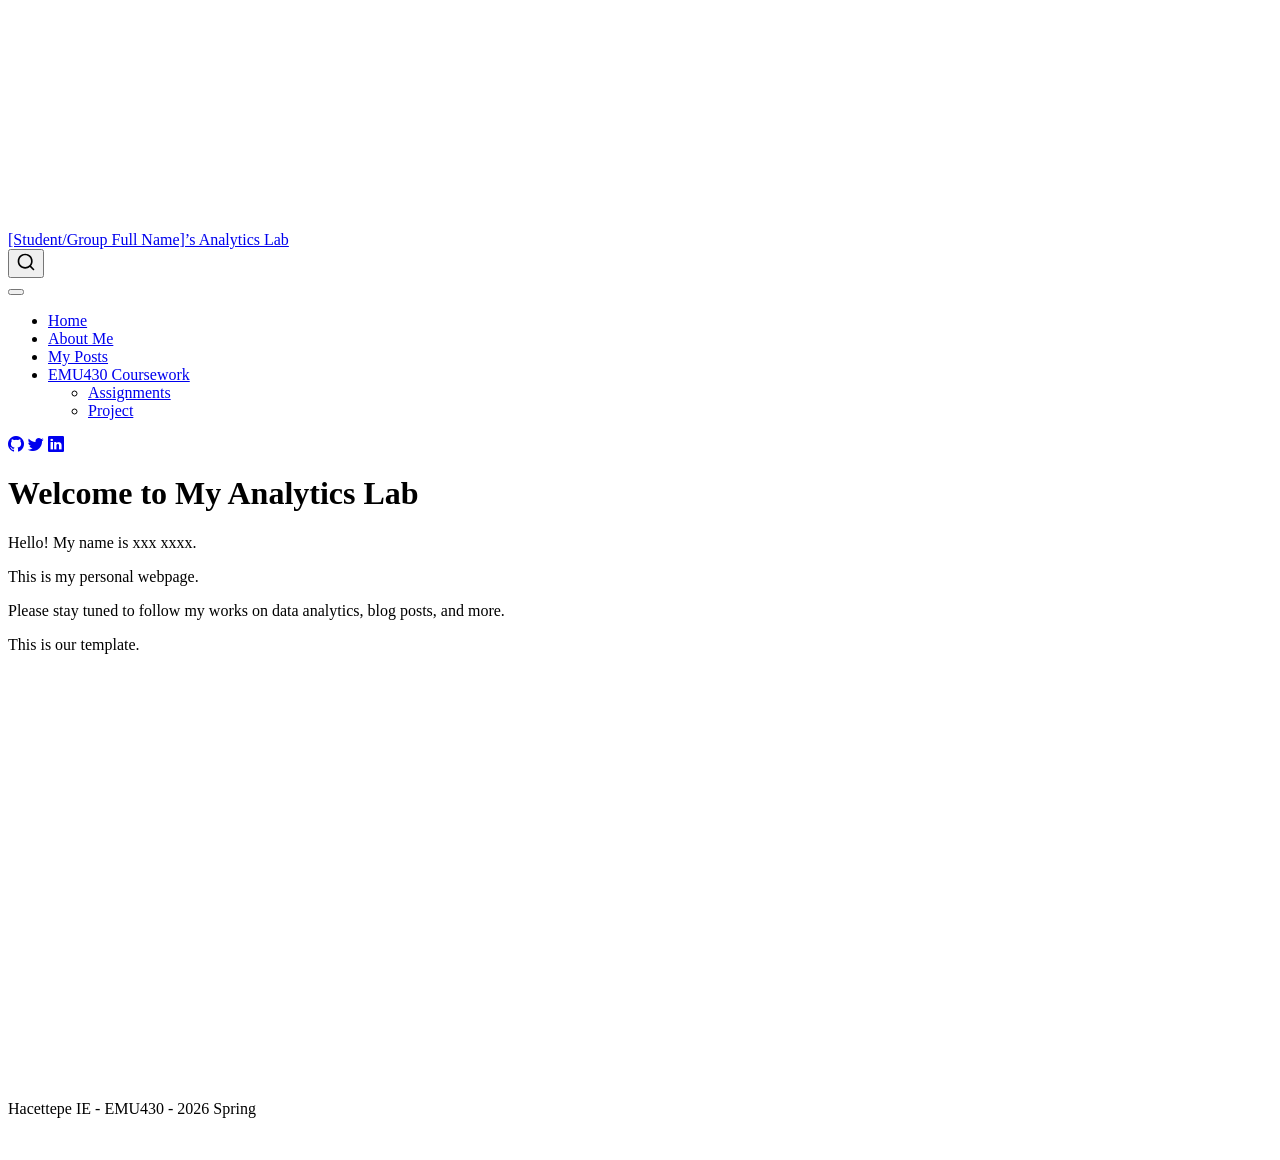
==== docs/index.html @ 72acf86f "assignment update" ====
<!DOCTYPE html>
<html xmlns="http://www.w3.org/1999/xhtml" lang="en" xml:lang="en"><head>

<meta charset="utf-8">
<meta name="generator" content="quarto-1.8.25">

<meta name="viewport" content="width=device-width, initial-scale=1.0, user-scalable=yes">


<title>Welcome to My Analytics Lab – [Student/Group Full Name]’s Analytics Lab</title>
<style>
code{white-space: pre-wrap;}
span.smallcaps{font-variant: small-caps;}
div.columns{display: flex; gap: min(4vw, 1.5em);}
div.column{flex: auto; overflow-x: auto;}
div.hanging-indent{margin-left: 1.5em; text-indent: -1.5em;}
ul.task-list{list-style: none;}
ul.task-list li input[type="checkbox"] {
  width: 0.8em;
  margin: 0 0.8em 0.2em -1em; /* quarto-specific, see https://github.com/quarto-dev/quarto-cli/issues/4556 */ 
  vertical-align: middle;
}
</style>


<script src="site_libs/quarto-nav/quarto-nav.js"></script>
<script src="site_libs/quarto-nav/headroom.min.js"></script>
<script src="site_libs/clipboard/clipboard.min.js"></script>
<script src="site_libs/quarto-search/autocomplete.umd.js"></script>
<script src="site_libs/quarto-search/fuse.min.js"></script>
<script src="site_libs/quarto-search/quarto-search.js"></script>
<meta name="quarto:offset" content="./">
<script src="site_libs/quarto-html/quarto.js" type="module"></script>
<script src="site_libs/quarto-html/tabsets/tabsets.js" type="module"></script>
<script src="site_libs/quarto-html/axe/axe-check.js" type="module"></script>
<script src="site_libs/quarto-html/popper.min.js"></script>
<script src="site_libs/quarto-html/tippy.umd.min.js"></script>
<script src="site_libs/quarto-html/anchor.min.js"></script>
<link href="site_libs/quarto-html/tippy.css" rel="stylesheet">
<link href="site_libs/quarto-html/quarto-syntax-highlighting-7b89279ff1a6dce999919e0e67d4d9ec.css" rel="stylesheet" class="quarto-color-scheme" id="quarto-text-highlighting-styles">
<link href="site_libs/quarto-html/quarto-syntax-highlighting-dark-707d8167ce6003fca903bfe2be84ab7f.css" rel="stylesheet" class="quarto-color-scheme quarto-color-alternate" id="quarto-text-highlighting-styles">
<link href="site_libs/quarto-html/quarto-syntax-highlighting-7b89279ff1a6dce999919e0e67d4d9ec.css" rel="stylesheet" class="quarto-color-scheme-extra" id="quarto-text-highlighting-styles">
<script src="site_libs/bootstrap/bootstrap.min.js"></script>
<link href="site_libs/bootstrap/bootstrap-icons.css" rel="stylesheet">
<link href="site_libs/bootstrap/bootstrap-1f4f0a526e33a25f9ede20238f494f88.min.css" rel="stylesheet" append-hash="true" class="quarto-color-scheme" id="quarto-bootstrap" data-mode="light">
<link href="site_libs/bootstrap/bootstrap-dark-b7d7e4963d0d63b27f52642e5120691d.min.css" rel="stylesheet" append-hash="true" class="quarto-color-scheme quarto-color-alternate" id="quarto-bootstrap" data-mode="dark">
<link href="site_libs/bootstrap/bootstrap-1f4f0a526e33a25f9ede20238f494f88.min.css" rel="stylesheet" append-hash="true" class="quarto-color-scheme-extra" id="quarto-bootstrap" data-mode="light">
<script id="quarto-search-options" type="application/json">{
  "location": "navbar",
  "copy-button": false,
  "collapse-after": 3,
  "panel-placement": "end",
  "type": "overlay",
  "limit": 50,
  "keyboard-shortcut": [
    "f",
    "/",
    "s"
  ],
  "show-item-context": false,
  "language": {
    "search-no-results-text": "No results",
    "search-matching-documents-text": "matching documents",
    "search-copy-link-title": "Copy link to search",
    "search-hide-matches-text": "Hide additional matches",
    "search-more-match-text": "more match in this document",
    "search-more-matches-text": "more matches in this document",
    "search-clear-button-title": "Clear",
    "search-text-placeholder": "",
    "search-detached-cancel-button-title": "Cancel",
    "search-submit-button-title": "Submit",
    "search-label": "Search"
  }
}</script>


<link rel="stylesheet" href="styles.css">
</head>

<body class="docked nav-fixed quarto-light"><script id="quarto-html-before-body" type="application/javascript">
    const toggleBodyColorMode = (bsSheetEl) => {
      const mode = bsSheetEl.getAttribute("data-mode");
      const bodyEl = window.document.querySelector("body");
      if (mode === "dark") {
        bodyEl.classList.add("quarto-dark");
        bodyEl.classList.remove("quarto-light");
      } else {
        bodyEl.classList.add("quarto-light");
        bodyEl.classList.remove("quarto-dark");
      }
    }
    const toggleBodyColorPrimary = () => {
      const bsSheetEl = window.document.querySelector("link#quarto-bootstrap:not([rel=disabled-stylesheet])");
      if (bsSheetEl) {
        toggleBodyColorMode(bsSheetEl);
      }
    }
    const setColorSchemeToggle = (alternate) => {
      const toggles = window.document.querySelectorAll('.quarto-color-scheme-toggle');
      for (let i=0; i < toggles.length; i++) {
        const toggle = toggles[i];
        if (toggle) {
          if (alternate) {
            toggle.classList.add("alternate");
          } else {
            toggle.classList.remove("alternate");
          }
        }
      }
    };
    const toggleColorMode = (alternate) => {
      // Switch the stylesheets
      const primaryStylesheets = window.document.querySelectorAll('link.quarto-color-scheme:not(.quarto-color-alternate)');
      const alternateStylesheets = window.document.querySelectorAll('link.quarto-color-scheme.quarto-color-alternate');
      manageTransitions('#quarto-margin-sidebar .nav-link', false);
      if (alternate) {
        // note: dark is layered on light, we don't disable primary!
        enableStylesheet(alternateStylesheets);
        for (const sheetNode of alternateStylesheets) {
          if (sheetNode.id === "quarto-bootstrap") {
            toggleBodyColorMode(sheetNode);
          }
        }
      } else {
        disableStylesheet(alternateStylesheets);
        enableStylesheet(primaryStylesheets)
        toggleBodyColorPrimary();
      }
      manageTransitions('#quarto-margin-sidebar .nav-link', true);
      // Switch the toggles
      setColorSchemeToggle(alternate)
      // Hack to workaround the fact that safari doesn't
      // properly recolor the scrollbar when toggling (#1455)
      if (navigator.userAgent.indexOf('Safari') > 0 && navigator.userAgent.indexOf('Chrome') == -1) {
        manageTransitions("body", false);
        window.scrollTo(0, 1);
        setTimeout(() => {
          window.scrollTo(0, 0);
          manageTransitions("body", true);
        }, 40);
      }
    }
    const disableStylesheet = (stylesheets) => {
      for (let i=0; i < stylesheets.length; i++) {
        const stylesheet = stylesheets[i];
        stylesheet.rel = 'disabled-stylesheet';
      }
    }
    const enableStylesheet = (stylesheets) => {
      for (let i=0; i < stylesheets.length; i++) {
        const stylesheet = stylesheets[i];
        if(stylesheet.rel !== 'stylesheet') { // for Chrome, which will still FOUC without this check
          stylesheet.rel = 'stylesheet';
        }
      }
    }
    const manageTransitions = (selector, allowTransitions) => {
      const els = window.document.querySelectorAll(selector);
      for (let i=0; i < els.length; i++) {
        const el = els[i];
        if (allowTransitions) {
          el.classList.remove('notransition');
        } else {
          el.classList.add('notransition');
        }
      }
    }
    const isFileUrl = () => {
      return window.location.protocol === 'file:';
    }
    const hasAlternateSentinel = () => {
      let styleSentinel = getColorSchemeSentinel();
      if (styleSentinel !== null) {
        return styleSentinel === "alternate";
      } else {
        return false;
      }
    }
    const setStyleSentinel = (alternate) => {
      const value = alternate ? "alternate" : "default";
      if (!isFileUrl()) {
        window.localStorage.setItem("quarto-color-scheme", value);
      } else {
        localAlternateSentinel = value;
      }
    }
    const getColorSchemeSentinel = () => {
      if (!isFileUrl()) {
        const storageValue = window.localStorage.getItem("quarto-color-scheme");
        return storageValue != null ? storageValue : localAlternateSentinel;
      } else {
        return localAlternateSentinel;
      }
    }
    const toggleGiscusIfUsed = (isAlternate, darkModeDefault) => {
      const baseTheme = document.querySelector('#giscus-base-theme')?.value ?? 'light';
      const alternateTheme = document.querySelector('#giscus-alt-theme')?.value ?? 'dark';
      let newTheme = '';
      if(authorPrefersDark) {
        newTheme = isAlternate ? baseTheme : alternateTheme;
      } else {
        newTheme = isAlternate ? alternateTheme : baseTheme;
      }
      const changeGiscusTheme = () => {
        // From: https://github.com/giscus/giscus/issues/336
        const sendMessage = (message) => {
          const iframe = document.querySelector('iframe.giscus-frame');
          if (!iframe) return;
          iframe.contentWindow.postMessage({ giscus: message }, 'https://giscus.app');
        }
        sendMessage({
          setConfig: {
            theme: newTheme
          }
        });
      }
      const isGiscussLoaded = window.document.querySelector('iframe.giscus-frame') !== null;
      if (isGiscussLoaded) {
        changeGiscusTheme();
      }
    };
    const authorPrefersDark = false;
    const darkModeDefault = authorPrefersDark;
      document.querySelector('link#quarto-text-highlighting-styles.quarto-color-scheme-extra').rel = 'disabled-stylesheet';
      document.querySelector('link#quarto-bootstrap.quarto-color-scheme-extra').rel = 'disabled-stylesheet';
    let localAlternateSentinel = darkModeDefault ? 'alternate' : 'default';
    // Dark / light mode switch
    window.quartoToggleColorScheme = () => {
      // Read the current dark / light value
      let toAlternate = !hasAlternateSentinel();
      toggleColorMode(toAlternate);
      setStyleSentinel(toAlternate);
      toggleGiscusIfUsed(toAlternate, darkModeDefault);
      window.dispatchEvent(new Event('resize'));
    };
    // Switch to dark mode if need be
    if (hasAlternateSentinel()) {
      toggleColorMode(true);
    } else {
      toggleColorMode(false);
    }
  </script>

<div id="quarto-search-results"></div>
  <header id="quarto-header" class="headroom fixed-top">
    <nav class="navbar navbar-expand-lg " data-bs-theme="dark">
      <div class="navbar-container container-fluid">
      <div class="navbar-brand-container mx-auto">
    <a href="./index.html" class="navbar-brand navbar-brand-logo">
    </a>
    <a class="navbar-brand" href="./index.html">
    <span class="navbar-title">[Student/Group Full Name]’s Analytics Lab</span>
    </a>
  </div>
            <div id="quarto-search" class="" title="Search"></div>
          <button class="navbar-toggler" type="button" data-bs-toggle="collapse" data-bs-target="#navbarCollapse" aria-controls="navbarCollapse" role="menu" aria-expanded="false" aria-label="Toggle navigation" onclick="if (window.quartoToggleHeadroom) { window.quartoToggleHeadroom(); }">
  <span class="navbar-toggler-icon"></span>
</button>
          <div class="collapse navbar-collapse" id="navbarCollapse">
            <ul class="navbar-nav navbar-nav-scroll me-auto">
  <li class="nav-item">
    <a class="nav-link active" href="./index.html" aria-current="page"> 
<span class="menu-text">Home</span></a>
  </li>  
  <li class="nav-item">
    <a class="nav-link" href="./about.html"> 
<span class="menu-text">About Me</span></a>
  </li>  
  <li class="nav-item">
    <a class="nav-link" href="./posts.html"> 
<span class="menu-text">My Posts</span></a>
  </li>  
  <li class="nav-item dropdown ">
    <a class="nav-link dropdown-toggle" href="#" id="nav-menu-emu430-coursework" role="link" data-bs-toggle="dropdown" aria-expanded="false">
 <span class="menu-text">EMU430 Coursework</span>
    </a>
    <ul class="dropdown-menu" aria-labelledby="nav-menu-emu430-coursework">    
        <li>
    <a class="dropdown-item" href="./assignments.html">
 <span class="dropdown-text">Assignments</span></a>
  </li>  
        <li>
    <a class="dropdown-item" href="./project.html">
 <span class="dropdown-text">Project</span></a>
  </li>  
    </ul>
  </li>
</ul>
          </div> <!-- /navcollapse -->
            <div class="quarto-navbar-tools tools-wide">
    <a href="https://twitter.com" title="" class="quarto-navigation-tool px-1" aria-label=""><i class="bi bi-github"></i></a>
    <a href="https://twitter.com" title="" class="quarto-navigation-tool px-1" aria-label=""><i class="bi bi-twitter"></i></a>
    <a href="https://linkedin.com" title="" class="quarto-navigation-tool px-1" aria-label=""><i class="bi bi-linkedin"></i></a>
  <a href="" class="quarto-color-scheme-toggle quarto-navigation-tool  px-1" onclick="window.quartoToggleColorScheme(); return false;" title="Toggle dark mode"><i class="bi"></i></a>
</div>
      </div> <!-- /container-fluid -->
    </nav>
</header>
<!-- content -->
<div id="quarto-content" class="quarto-container page-columns page-rows-contents page-layout-article page-navbar">
<!-- sidebar -->
  <nav id="quarto-sidebar" class="sidebar collapse collapse-horizontal quarto-sidebar-collapse-item sidebar-navigation docked overflow-auto">
    
</nav>
<div id="quarto-sidebar-glass" class="quarto-sidebar-collapse-item" data-bs-toggle="collapse" data-bs-target=".quarto-sidebar-collapse-item"></div>
<!-- margin-sidebar -->
    <div id="quarto-margin-sidebar" class="sidebar margin-sidebar zindex-bottom">
    </div>
<!-- main -->
<main class="content" id="quarto-document-content">


<header id="title-block-header" class="quarto-title-block default">
<div class="quarto-title">
<h1 class="title">Welcome to My Analytics Lab</h1>
</div>



<div class="quarto-title-meta">

    
  
    
  </div>
  


</header>


<p>Hello! My name is xxx xxxx.</p>
<p>This is my personal webpage.</p>
<p>Please stay tuned to follow my works on data analytics, blog posts, and more.</p>
<p>This is our template.</p>



<a onclick="window.scrollTo(0, 0); return false;" role="button" id="quarto-back-to-top"><i class="bi bi-arrow-up"></i> Back to top</a></main> <!-- /main -->
<script id="quarto-html-after-body" type="application/javascript">
  window.document.addEventListener("DOMContentLoaded", function (event) {
    // Ensure there is a toggle, if there isn't float one in the top right
    if (window.document.querySelector('.quarto-color-scheme-toggle') === null) {
      const a = window.document.createElement('a');
      a.classList.add('top-right');
      a.classList.add('quarto-color-scheme-toggle');
      a.href = "";
      a.onclick = function() { try { window.quartoToggleColorScheme(); } catch {} return false; };
      const i = window.document.createElement("i");
      i.classList.add('bi');
      a.appendChild(i);
      window.document.body.appendChild(a);
    }
    setColorSchemeToggle(hasAlternateSentinel())
    const icon = "";
    const anchorJS = new window.AnchorJS();
    anchorJS.options = {
      placement: 'right',
      icon: icon
    };
    anchorJS.add('.anchored');
    const isCodeAnnotation = (el) => {
      for (const clz of el.classList) {
        if (clz.startsWith('code-annotation-')) {                     
          return true;
        }
      }
      return false;
    }
    const onCopySuccess = function(e) {
      // button target
      const button = e.trigger;
      // don't keep focus
      button.blur();
      // flash "checked"
      button.classList.add('code-copy-button-checked');
      var currentTitle = button.getAttribute("title");
      button.setAttribute("title", "Copied!");
      let tooltip;
      if (window.bootstrap) {
        button.setAttribute("data-bs-toggle", "tooltip");
        button.setAttribute("data-bs-placement", "left");
        button.setAttribute("data-bs-title", "Copied!");
        tooltip = new bootstrap.Tooltip(button, 
          { trigger: "manual", 
            customClass: "code-copy-button-tooltip",
            offset: [0, -8]});
        tooltip.show();    
      }
      setTimeout(function() {
        if (tooltip) {
          tooltip.hide();
          button.removeAttribute("data-bs-title");
          button.removeAttribute("data-bs-toggle");
          button.removeAttribute("data-bs-placement");
        }
        button.setAttribute("title", currentTitle);
        button.classList.remove('code-copy-button-checked');
      }, 1000);
      // clear code selection
      e.clearSelection();
    }
    const getTextToCopy = function(trigger) {
      const outerScaffold = trigger.parentElement.cloneNode(true);
      const codeEl = outerScaffold.querySelector('code');
      for (const childEl of codeEl.children) {
        if (isCodeAnnotation(childEl)) {
          childEl.remove();
        }
      }
      return codeEl.innerText;
    }
    const clipboard = new window.ClipboardJS('.code-copy-button:not([data-in-quarto-modal])', {
      text: getTextToCopy
    });
    clipboard.on('success', onCopySuccess);
    if (window.document.getElementById('quarto-embedded-source-code-modal')) {
      const clipboardModal = new window.ClipboardJS('.code-copy-button[data-in-quarto-modal]', {
        text: getTextToCopy,
        container: window.document.getElementById('quarto-embedded-source-code-modal')
      });
      clipboardModal.on('success', onCopySuccess);
    }
      var localhostRegex = new RegExp(/^(?:http|https):\/\/localhost\:?[0-9]*\//);
      var mailtoRegex = new RegExp(/^mailto:/);
        var filterRegex = new RegExp('/' + window.location.host + '/');
      var isInternal = (href) => {
          return filterRegex.test(href) || localhostRegex.test(href) || mailtoRegex.test(href);
      }
      // Inspect non-navigation links and adorn them if external
     var links = window.document.querySelectorAll('a[href]:not(.nav-link):not(.navbar-brand):not(.toc-action):not(.sidebar-link):not(.sidebar-item-toggle):not(.pagination-link):not(.no-external):not([aria-hidden]):not(.dropdown-item):not(.quarto-navigation-tool):not(.about-link)');
      for (var i=0; i<links.length; i++) {
        const link = links[i];
        if (!isInternal(link.href)) {
          // undo the damage that might have been done by quarto-nav.js in the case of
          // links that we want to consider external
          if (link.dataset.originalHref !== undefined) {
            link.href = link.dataset.originalHref;
          }
        }
      }
    function tippyHover(el, contentFn, onTriggerFn, onUntriggerFn) {
      const config = {
        allowHTML: true,
        maxWidth: 500,
        delay: 100,
        arrow: false,
        appendTo: function(el) {
            return el.parentElement;
        },
        interactive: true,
        interactiveBorder: 10,
        theme: 'quarto',
        placement: 'bottom-start',
      };
      if (contentFn) {
        config.content = contentFn;
      }
      if (onTriggerFn) {
        config.onTrigger = onTriggerFn;
      }
      if (onUntriggerFn) {
        config.onUntrigger = onUntriggerFn;
      }
      window.tippy(el, config); 
    }
    const noterefs = window.document.querySelectorAll('a[role="doc-noteref"]');
    for (var i=0; i<noterefs.length; i++) {
      const ref = noterefs[i];
      tippyHover(ref, function() {
        // use id or data attribute instead here
        let href = ref.getAttribute('data-footnote-href') || ref.getAttribute('href');
        try { href = new URL(href).hash; } catch {}
        const id = href.replace(/^#\/?/, "");
        const note = window.document.getElementById(id);
        if (note) {
          return note.innerHTML;
        } else {
          return "";
        }
      });
    }
    const xrefs = window.document.querySelectorAll('a.quarto-xref');
    const processXRef = (id, note) => {
      // Strip column container classes
      const stripColumnClz = (el) => {
        el.classList.remove("page-full", "page-columns");
        if (el.children) {
          for (const child of el.children) {
            stripColumnClz(child);
          }
        }
      }
      stripColumnClz(note)
      if (id === null || id.startsWith('sec-')) {
        // Special case sections, only their first couple elements
        const container = document.createElement("div");
        if (note.children && note.children.length > 2) {
          container.appendChild(note.children[0].cloneNode(true));
          for (let i = 1; i < note.children.length; i++) {
            const child = note.children[i];
            if (child.tagName === "P" && child.innerText === "") {
              continue;
            } else {
              container.appendChild(child.cloneNode(true));
              break;
            }
          }
          if (window.Quarto?.typesetMath) {
            window.Quarto.typesetMath(container);
          }
          return container.innerHTML
        } else {
          if (window.Quarto?.typesetMath) {
            window.Quarto.typesetMath(note);
          }
          return note.innerHTML;
        }
      } else {
        // Remove any anchor links if they are present
        const anchorLink = note.querySelector('a.anchorjs-link');
        if (anchorLink) {
          anchorLink.remove();
        }
        if (window.Quarto?.typesetMath) {
          window.Quarto.typesetMath(note);
        }
        if (note.classList.contains("callout")) {
          return note.outerHTML;
        } else {
          return note.innerHTML;
        }
      }
    }
    for (var i=0; i<xrefs.length; i++) {
      const xref = xrefs[i];
      tippyHover(xref, undefined, function(instance) {
        instance.disable();
        let url = xref.getAttribute('href');
        let hash = undefined; 
        if (url.startsWith('#')) {
          hash = url;
        } else {
          try { hash = new URL(url).hash; } catch {}
        }
        if (hash) {
          const id = hash.replace(/^#\/?/, "");
          const note = window.document.getElementById(id);
          if (note !== null) {
            try {
              const html = processXRef(id, note.cloneNode(true));
              instance.setContent(html);
            } finally {
              instance.enable();
              instance.show();
            }
          } else {
            // See if we can fetch this
            fetch(url.split('#')[0])
            .then(res => res.text())
            .then(html => {
              const parser = new DOMParser();
              const htmlDoc = parser.parseFromString(html, "text/html");
              const note = htmlDoc.getElementById(id);
              if (note !== null) {
                const html = processXRef(id, note);
                instance.setContent(html);
              } 
            }).finally(() => {
              instance.enable();
              instance.show();
            });
          }
        } else {
          // See if we can fetch a full url (with no hash to target)
          // This is a special case and we should probably do some content thinning / targeting
          fetch(url)
          .then(res => res.text())
          .then(html => {
            const parser = new DOMParser();
            const htmlDoc = parser.parseFromString(html, "text/html");
            const note = htmlDoc.querySelector('main.content');
            if (note !== null) {
              // This should only happen for chapter cross references
              // (since there is no id in the URL)
              // remove the first header
              if (note.children.length > 0 && note.children[0].tagName === "HEADER") {
                note.children[0].remove();
              }
              const html = processXRef(null, note);
              instance.setContent(html);
            } 
          }).finally(() => {
            instance.enable();
            instance.show();
          });
        }
      }, function(instance) {
      });
    }
        let selectedAnnoteEl;
        const selectorForAnnotation = ( cell, annotation) => {
          let cellAttr = 'data-code-cell="' + cell + '"';
          let lineAttr = 'data-code-annotation="' +  annotation + '"';
          const selector = 'span[' + cellAttr + '][' + lineAttr + ']';
          return selector;
        }
        const selectCodeLines = (annoteEl) => {
          const doc = window.document;
          const targetCell = annoteEl.getAttribute("data-target-cell");
          const targetAnnotation = annoteEl.getAttribute("data-target-annotation");
          const annoteSpan = window.document.querySelector(selectorForAnnotation(targetCell, targetAnnotation));
          const lines = annoteSpan.getAttribute("data-code-lines").split(",");
          const lineIds = lines.map((line) => {
            return targetCell + "-" + line;
          })
          let top = null;
          let height = null;
          let parent = null;
          if (lineIds.length > 0) {
              //compute the position of the single el (top and bottom and make a div)
              const el = window.document.getElementById(lineIds[0]);
              top = el.offsetTop;
              height = el.offsetHeight;
              parent = el.parentElement.parentElement;
            if (lineIds.length > 1) {
              const lastEl = window.document.getElementById(lineIds[lineIds.length - 1]);
              const bottom = lastEl.offsetTop + lastEl.offsetHeight;
              height = bottom - top;
            }
            if (top !== null && height !== null && parent !== null) {
              // cook up a div (if necessary) and position it 
              let div = window.document.getElementById("code-annotation-line-highlight");
              if (div === null) {
                div = window.document.createElement("div");
                div.setAttribute("id", "code-annotation-line-highlight");
                div.style.position = 'absolute';
                parent.appendChild(div);
              }
              div.style.top = top - 2 + "px";
              div.style.height = height + 4 + "px";
              div.style.left = 0;
              let gutterDiv = window.document.getElementById("code-annotation-line-highlight-gutter");
              if (gutterDiv === null) {
                gutterDiv = window.document.createElement("div");
                gutterDiv.setAttribute("id", "code-annotation-line-highlight-gutter");
                gutterDiv.style.position = 'absolute';
                const codeCell = window.document.getElementById(targetCell);
                const gutter = codeCell.querySelector('.code-annotation-gutter');
                gutter.appendChild(gutterDiv);
              }
              gutterDiv.style.top = top - 2 + "px";
              gutterDiv.style.height = height + 4 + "px";
            }
            selectedAnnoteEl = annoteEl;
          }
        };
        const unselectCodeLines = () => {
          const elementsIds = ["code-annotation-line-highlight", "code-annotation-line-highlight-gutter"];
          elementsIds.forEach((elId) => {
            const div = window.document.getElementById(elId);
            if (div) {
              div.remove();
            }
          });
          selectedAnnoteEl = undefined;
        };
          // Handle positioning of the toggle
      window.addEventListener(
        "resize",
        throttle(() => {
          elRect = undefined;
          if (selectedAnnoteEl) {
            selectCodeLines(selectedAnnoteEl);
          }
        }, 10)
      );
      function throttle(fn, ms) {
      let throttle = false;
      let timer;
        return (...args) => {
          if(!throttle) { // first call gets through
              fn.apply(this, args);
              throttle = true;
          } else { // all the others get throttled
              if(timer) clearTimeout(timer); // cancel #2
              timer = setTimeout(() => {
                fn.apply(this, args);
                timer = throttle = false;
              }, ms);
          }
        };
      }
        // Attach click handler to the DT
        const annoteDls = window.document.querySelectorAll('dt[data-target-cell]');
        for (const annoteDlNode of annoteDls) {
          annoteDlNode.addEventListener('click', (event) => {
            const clickedEl = event.target;
            if (clickedEl !== selectedAnnoteEl) {
              unselectCodeLines();
              const activeEl = window.document.querySelector('dt[data-target-cell].code-annotation-active');
              if (activeEl) {
                activeEl.classList.remove('code-annotation-active');
              }
              selectCodeLines(clickedEl);
              clickedEl.classList.add('code-annotation-active');
            } else {
              // Unselect the line
              unselectCodeLines();
              clickedEl.classList.remove('code-annotation-active');
            }
          });
        }
    const findCites = (el) => {
      const parentEl = el.parentElement;
      if (parentEl) {
        const cites = parentEl.dataset.cites;
        if (cites) {
          return {
            el,
            cites: cites.split(' ')
          };
        } else {
          return findCites(el.parentElement)
        }
      } else {
        return undefined;
      }
    };
    var bibliorefs = window.document.querySelectorAll('a[role="doc-biblioref"]');
    for (var i=0; i<bibliorefs.length; i++) {
      const ref = bibliorefs[i];
      const citeInfo = findCites(ref);
      if (citeInfo) {
        tippyHover(citeInfo.el, function() {
          var popup = window.document.createElement('div');
          citeInfo.cites.forEach(function(cite) {
            var citeDiv = window.document.createElement('div');
            citeDiv.classList.add('hanging-indent');
            citeDiv.classList.add('csl-entry');
            var biblioDiv = window.document.getElementById('ref-' + cite);
            if (biblioDiv) {
              citeDiv.innerHTML = biblioDiv.innerHTML;
            }
            popup.appendChild(citeDiv);
          });
          return popup.innerHTML;
        });
      }
    }
  });
  </script>
</div> <!-- /content -->
<footer class="footer">
  <div class="nav-footer">
    <div class="nav-footer-left">
      &nbsp;
    </div>   
    <div class="nav-footer-center">
<p>Hacettepe IE - EMU430 - 2026 Spring</p>
</div>
    <div class="nav-footer-right">
      &nbsp;
    </div>
  </div>
</footer>




</body></html>
---- docs/site_libs/quarto-html/quarto-syntax-highlighting-7b89279ff1a6dce999919e0e67d4d9ec.css ----
/* quarto syntax highlight colors */
:root {
  --quarto-hl-ot-color: #003B4F;
  --quarto-hl-at-color: #657422;
  --quarto-hl-ss-color: #20794D;
  --quarto-hl-an-color: #5E5E5E;
  --quarto-hl-fu-color: #4758AB;
  --quarto-hl-st-color: #20794D;
  --quarto-hl-cf-color: #003B4F;
  --quarto-hl-op-color: #5E5E5E;
  --quarto-hl-er-color: #AD0000;
  --quarto-hl-bn-color: #AD0000;
  --quarto-hl-al-color: #AD0000;
  --quarto-hl-va-color: #111111;
  --quarto-hl-bu-color: inherit;
  --quarto-hl-ex-color: inherit;
  --quarto-hl-pp-color: #AD0000;
  --quarto-hl-in-color: #5E5E5E;
  --quarto-hl-vs-color: #20794D;
  --quarto-hl-wa-color: #5E5E5E;
  --quarto-hl-do-color: #5E5E5E;
  --quarto-hl-im-color: #00769E;
  --quarto-hl-ch-color: #20794D;
  --quarto-hl-dt-color: #AD0000;
  --quarto-hl-fl-color: #AD0000;
  --quarto-hl-co-color: #5E5E5E;
  --quarto-hl-cv-color: #5E5E5E;
  --quarto-hl-cn-color: #8f5902;
  --quarto-hl-sc-color: #5E5E5E;
  --quarto-hl-dv-color: #AD0000;
  --quarto-hl-kw-color: #003B4F;
}

/* other quarto variables */
:root {
  --quarto-font-monospace: SFMono-Regular, Menlo, Monaco, Consolas, "Liberation Mono", "Courier New", monospace;
}

/* syntax highlight based on Pandoc's rules */
pre > code.sourceCode > span {
  color: #003B4F;
}

code.sourceCode > span {
  color: #003B4F;
}

div.sourceCode,
div.sourceCode pre.sourceCode {
  color: #003B4F;
}

/* Normal */
code span {
  color: #003B4F;
}

/* Alert */
code span.al {
  color: #AD0000;
  font-style: inherit;
}

/* Annotation */
code span.an {
  color: #5E5E5E;
  font-style: inherit;
}

/* Attribute */
code span.at {
  color: #657422;
  font-style: inherit;
}

/* BaseN */
code span.bn {
  color: #AD0000;
  font-style: inherit;
}

/* BuiltIn */
code span.bu {
  font-style: inherit;
}

/* ControlFlow */
code span.cf {
  color: #003B4F;
  font-weight: bold;
  font-style: inherit;
}

/* Char */
code span.ch {
  color: #20794D;
  font-style: inherit;
}

/* Constant */
code span.cn {
  color: #8f5902;
  font-style: inherit;
}

/* Comment */
code span.co {
  color: #5E5E5E;
  font-style: inherit;
}

/* CommentVar */
code span.cv {
  color: #5E5E5E;
  font-style: italic;
}

/* Documentation */
code span.do {
  color: #5E5E5E;
  font-style: italic;
}

/* DataType */
code span.dt {
  color: #AD0000;
  font-style: inherit;
}

/* DecVal */
code span.dv {
  color: #AD0000;
  font-style: inherit;
}

/* Error */
code span.er {
  color: #AD0000;
  font-style: inherit;
}

/* Extension */
code span.ex {
  font-style: inherit;
}

/* Float */
code span.fl {
  color: #AD0000;
  font-style: inherit;
}

/* Function */
code span.fu {
  color: #4758AB;
  font-style: inherit;
}

/* Import */
code span.im {
  color: #00769E;
  font-style: inherit;
}

/* Information */
code span.in {
  color: #5E5E5E;
  font-style: inherit;
}

/* Keyword */
code span.kw {
  color: #003B4F;
  font-weight: bold;
  font-style: inherit;
}

/* Operator */
code span.op {
  color: #5E5E5E;
  font-style: inherit;
}

/* Other */
code span.ot {
  color: #003B4F;
  font-style: inherit;
}

/* Preprocessor */
code span.pp {
  color: #AD0000;
  font-style: inherit;
}

/* SpecialChar */
code span.sc {
  color: #5E5E5E;
  font-style: inherit;
}

/* SpecialString */
code span.ss {
  color: #20794D;
  font-style: inherit;
}

/* String */
code span.st {
  color: #20794D;
  font-style: inherit;
}

/* Variable */
code span.va {
  color: #111111;
  font-style: inherit;
}

/* VerbatimString */
code span.vs {
  color: #20794D;
  font-style: inherit;
}

/* Warning */
code span.wa {
  color: #5E5E5E;
  font-style: italic;
}

.prevent-inlining {
  content: "</";
}

/*# sourceMappingURL=3944bc705cfaf4c80e56f77c5205168a.css.map */
---- docs/site_libs/quarto-html/quarto-syntax-highlighting-7b89279ff1a6dce999919e0e67d4d9ec.css ----
/* quarto syntax highlight colors */
:root {
  --quarto-hl-ot-color: #003B4F;
  --quarto-hl-at-color: #657422;
  --quarto-hl-ss-color: #20794D;
  --quarto-hl-an-color: #5E5E5E;
  --quarto-hl-fu-color: #4758AB;
  --quarto-hl-st-color: #20794D;
  --quarto-hl-cf-color: #003B4F;
  --quarto-hl-op-color: #5E5E5E;
  --quarto-hl-er-color: #AD0000;
  --quarto-hl-bn-color: #AD0000;
  --quarto-hl-al-color: #AD0000;
  --quarto-hl-va-color: #111111;
  --quarto-hl-bu-color: inherit;
  --quarto-hl-ex-color: inherit;
  --quarto-hl-pp-color: #AD0000;
  --quarto-hl-in-color: #5E5E5E;
  --quarto-hl-vs-color: #20794D;
  --quarto-hl-wa-color: #5E5E5E;
  --quarto-hl-do-color: #5E5E5E;
  --quarto-hl-im-color: #00769E;
  --quarto-hl-ch-color: #20794D;
  --quarto-hl-dt-color: #AD0000;
  --quarto-hl-fl-color: #AD0000;
  --quarto-hl-co-color: #5E5E5E;
  --quarto-hl-cv-color: #5E5E5E;
  --quarto-hl-cn-color: #8f5902;
  --quarto-hl-sc-color: #5E5E5E;
  --quarto-hl-dv-color: #AD0000;
  --quarto-hl-kw-color: #003B4F;
}

/* other quarto variables */
:root {
  --quarto-font-monospace: SFMono-Regular, Menlo, Monaco, Consolas, "Liberation Mono", "Courier New", monospace;
}

/* syntax highlight based on Pandoc's rules */
pre > code.sourceCode > span {
  color: #003B4F;
}

code.sourceCode > span {
  color: #003B4F;
}

div.sourceCode,
div.sourceCode pre.sourceCode {
  color: #003B4F;
}

/* Normal */
code span {
  color: #003B4F;
}

/* Alert */
code span.al {
  color: #AD0000;
  font-style: inherit;
}

/* Annotation */
code span.an {
  color: #5E5E5E;
  font-style: inherit;
}

/* Attribute */
code span.at {
  color: #657422;
  font-style: inherit;
}

/* BaseN */
code span.bn {
  color: #AD0000;
  font-style: inherit;
}

/* BuiltIn */
code span.bu {
  font-style: inherit;
}

/* ControlFlow */
code span.cf {
  color: #003B4F;
  font-weight: bold;
  font-style: inherit;
}

/* Char */
code span.ch {
  color: #20794D;
  font-style: inherit;
}

/* Constant */
code span.cn {
  color: #8f5902;
  font-style: inherit;
}

/* Comment */
code span.co {
  color: #5E5E5E;
  font-style: inherit;
}

/* CommentVar */
code span.cv {
  color: #5E5E5E;
  font-style: italic;
}

/* Documentation */
code span.do {
  color: #5E5E5E;
  font-style: italic;
}

/* DataType */
code span.dt {
  color: #AD0000;
  font-style: inherit;
}

/* DecVal */
code span.dv {
  color: #AD0000;
  font-style: inherit;
}

/* Error */
code span.er {
  color: #AD0000;
  font-style: inherit;
}

/* Extension */
code span.ex {
  font-style: inherit;
}

/* Float */
code span.fl {
  color: #AD0000;
  font-style: inherit;
}

/* Function */
code span.fu {
  color: #4758AB;
  font-style: inherit;
}

/* Import */
code span.im {
  color: #00769E;
  font-style: inherit;
}

/* Information */
code span.in {
  color: #5E5E5E;
  font-style: inherit;
}

/* Keyword */
code span.kw {
  color: #003B4F;
  font-weight: bold;
  font-style: inherit;
}

/* Operator */
code span.op {
  color: #5E5E5E;
  font-style: inherit;
}

/* Other */
code span.ot {
  color: #003B4F;
  font-style: inherit;
}

/* Preprocessor */
code span.pp {
  color: #AD0000;
  font-style: inherit;
}

/* SpecialChar */
code span.sc {
  color: #5E5E5E;
  font-style: inherit;
}

/* SpecialString */
code span.ss {
  color: #20794D;
  font-style: inherit;
}

/* String */
code span.st {
  color: #20794D;
  font-style: inherit;
}

/* Variable */
code span.va {
  color: #111111;
  font-style: inherit;
}

/* VerbatimString */
code span.vs {
  color: #20794D;
  font-style: inherit;
}

/* Warning */
code span.wa {
  color: #5E5E5E;
  font-style: italic;
}

.prevent-inlining {
  content: "</";
}

/*# sourceMappingURL=3944bc705cfaf4c80e56f77c5205168a.css.map */
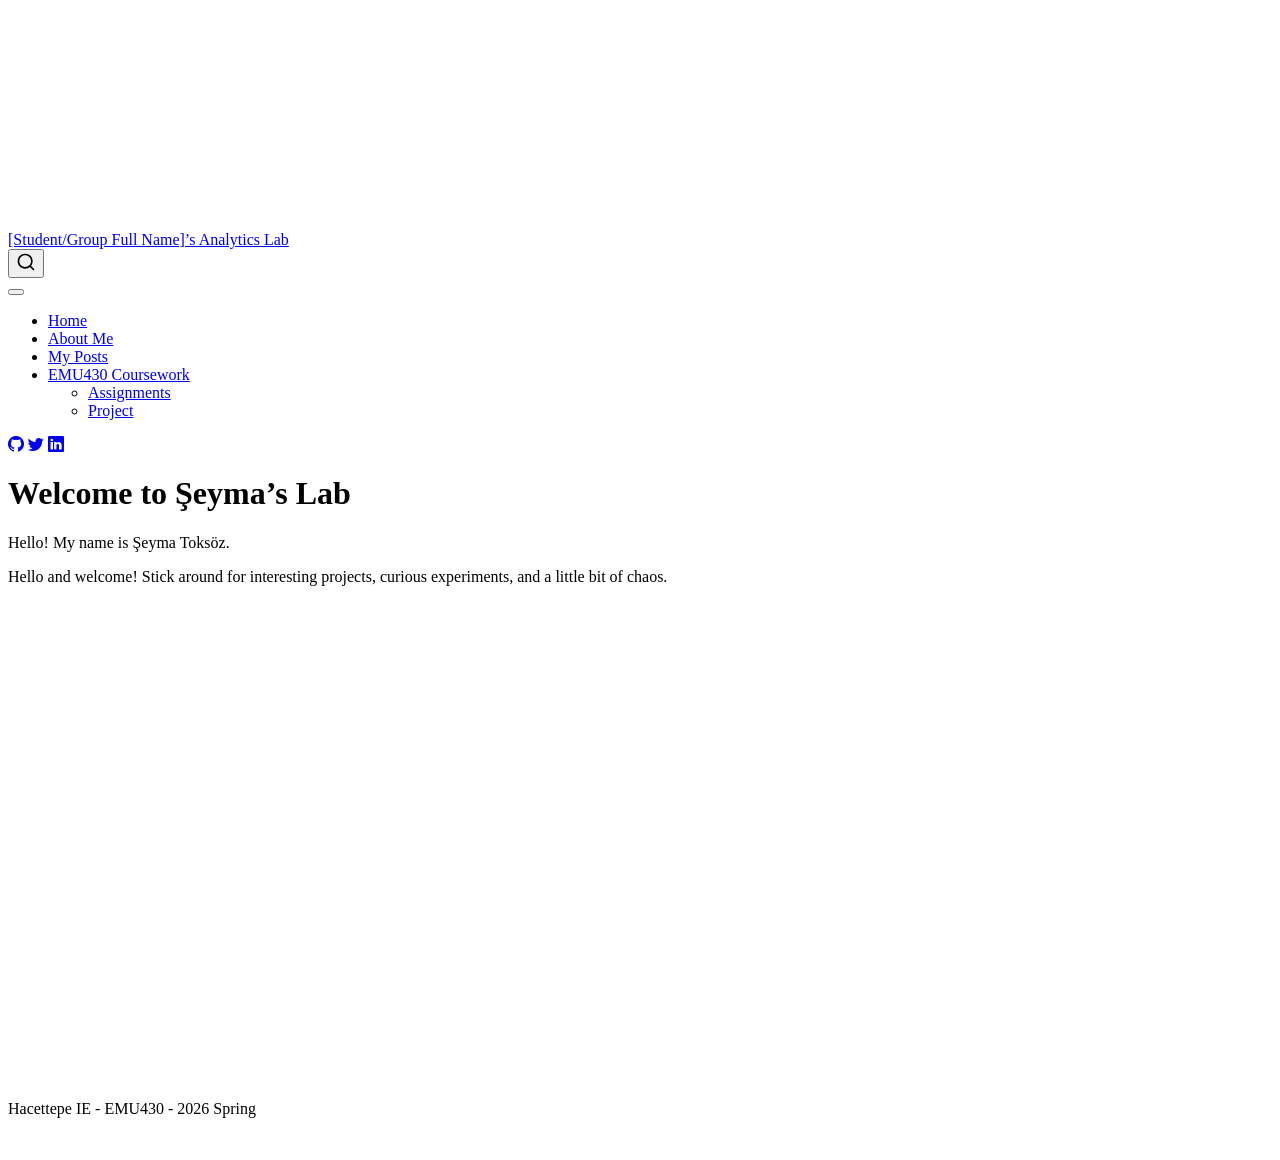
==== commit 02c95101: "webpage" ====
--- a/docs/index.html
+++ b/docs/index.html
@@ -7,7 +7,7 @@
 <meta name="viewport" content="width=device-width, initial-scale=1.0, user-scalable=yes">
 
 
-<title>Welcome to My Analytics Lab – [Student/Group Full Name]’s Analytics Lab</title>
+<title>Welcome to Şeyma’s Lab – [Student/Group Full Name]'s Analytics Lab</title>
 <style>
 code{white-space: pre-wrap;}
 span.smallcaps{font-variant: small-caps;}
@@ -312,7 +312,7 @@
 
 <header id="title-block-header" class="quarto-title-block default">
 <div class="quarto-title">
-<h1 class="title">Welcome to My Analytics Lab</h1>
+<h1 class="title">Welcome to Şeyma’s Lab</h1>
 </div>
 
 
@@ -329,10 +329,8 @@
 </header>
 
 
-<p>Hello! My name is xxx xxxx.</p>
-<p>This is my personal webpage.</p>
-<p>Please stay tuned to follow my works on data analytics, blog posts, and more.</p>
-<p>This is our template.</p>
+<p>Hello! My name is Şeyma Toksöz.</p>
+<p>Hello and welcome! Stick around for interesting projects, curious experiments, and a little bit of chaos.</p>
 
 
 
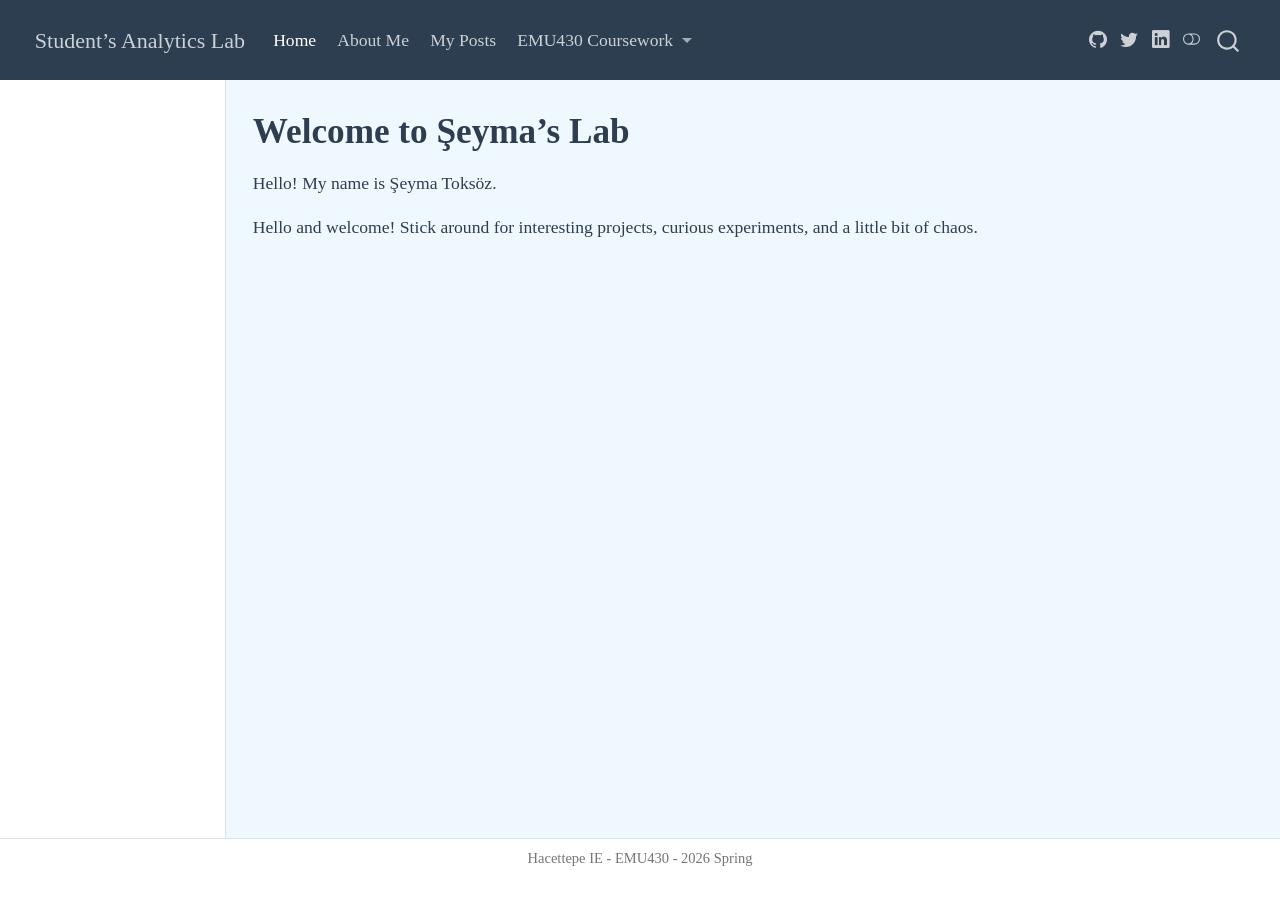
==== commit 41cf16aa: "site" ====
--- a/docs/index.html
+++ b/docs/index.html
@@ -7,7 +7,7 @@
 <meta name="viewport" content="width=device-width, initial-scale=1.0, user-scalable=yes">
 
 
-<title>Welcome to Şeyma’s Lab – [Student/Group Full Name]'s Analytics Lab</title>
+<title>Welcome to Şeyma’s Lab – Student's Analytics Lab</title>
 <style>
 code{white-space: pre-wrap;}
 span.smallcaps{font-variant: small-caps;}
@@ -42,9 +42,9 @@
 <link href="site_libs/quarto-html/quarto-syntax-highlighting-7b89279ff1a6dce999919e0e67d4d9ec.css" rel="stylesheet" class="quarto-color-scheme-extra" id="quarto-text-highlighting-styles">
 <script src="site_libs/bootstrap/bootstrap.min.js"></script>
 <link href="site_libs/bootstrap/bootstrap-icons.css" rel="stylesheet">
-<link href="site_libs/bootstrap/bootstrap-1f4f0a526e33a25f9ede20238f494f88.min.css" rel="stylesheet" append-hash="true" class="quarto-color-scheme" id="quarto-bootstrap" data-mode="light">
-<link href="site_libs/bootstrap/bootstrap-dark-b7d7e4963d0d63b27f52642e5120691d.min.css" rel="stylesheet" append-hash="true" class="quarto-color-scheme quarto-color-alternate" id="quarto-bootstrap" data-mode="dark">
-<link href="site_libs/bootstrap/bootstrap-1f4f0a526e33a25f9ede20238f494f88.min.css" rel="stylesheet" append-hash="true" class="quarto-color-scheme-extra" id="quarto-bootstrap" data-mode="light">
+<link href="site_libs/bootstrap/bootstrap-2a65a38c4d59960d44fadca43c0e0831.min.css" rel="stylesheet" append-hash="true" class="quarto-color-scheme" id="quarto-bootstrap" data-mode="light">
+<link href="site_libs/bootstrap/bootstrap-dark-c4a2bd882048737e652b022f3cb3664c.min.css" rel="stylesheet" append-hash="true" class="quarto-color-scheme quarto-color-alternate" id="quarto-bootstrap" data-mode="light">
+<link href="site_libs/bootstrap/bootstrap-2a65a38c4d59960d44fadca43c0e0831.min.css" rel="stylesheet" append-hash="true" class="quarto-color-scheme-extra" id="quarto-bootstrap" data-mode="light">
 <script id="quarto-search-options" type="application/json">{
   "location": "navbar",
   "copy-button": false,
@@ -74,7 +74,6 @@
 }</script>
 
 
-<link rel="stylesheet" href="styles.css">
 </head>
 
 <body class="docked nav-fixed quarto-light"><script id="quarto-html-before-body" type="application/javascript">
@@ -249,7 +248,7 @@
     <a href="./index.html" class="navbar-brand navbar-brand-logo">
     </a>
     <a class="navbar-brand" href="./index.html">
-    <span class="navbar-title">[Student/Group Full Name]’s Analytics Lab</span>
+    <span class="navbar-title">Student’s Analytics Lab</span>
     </a>
   </div>
             <div id="quarto-search" class="" title="Search"></div>
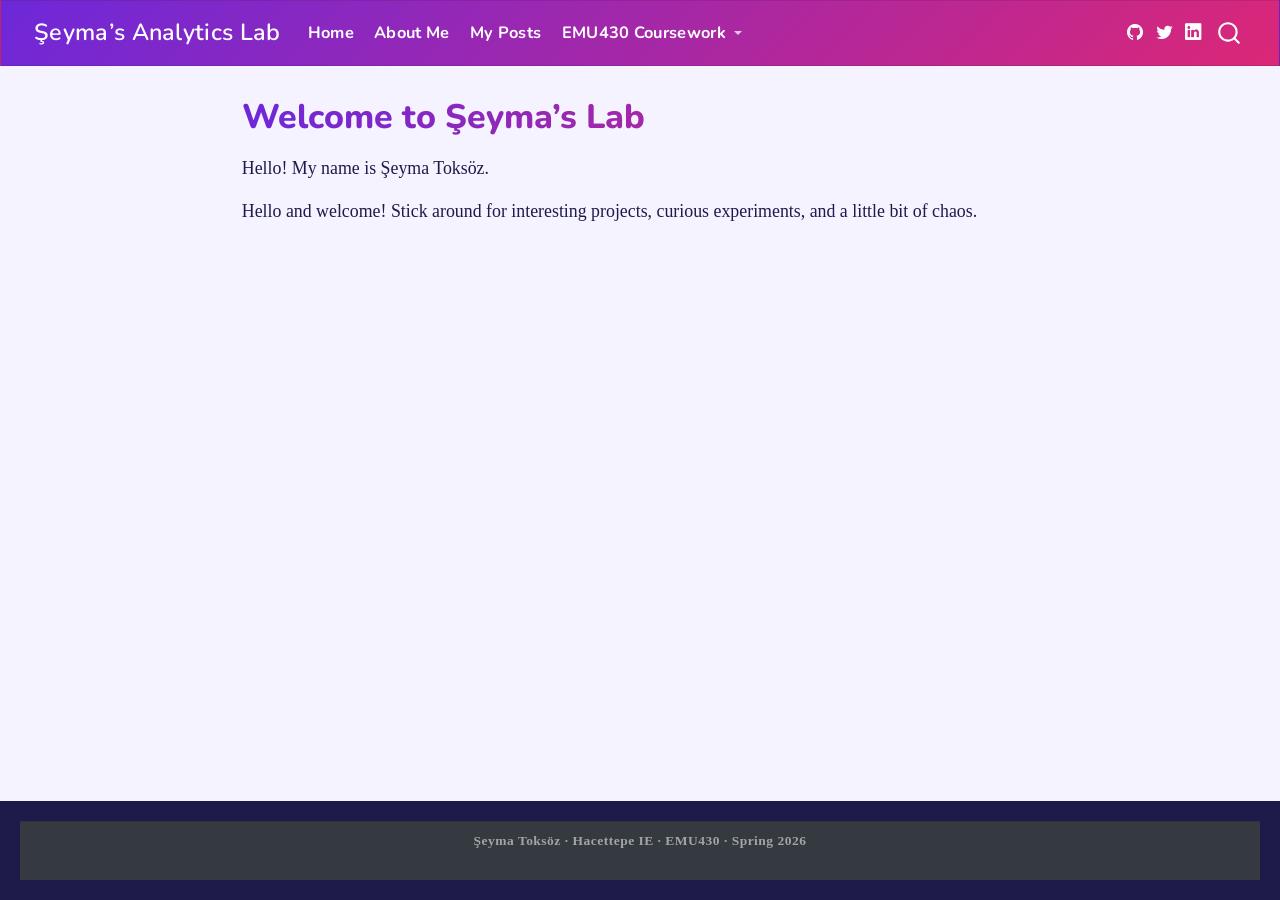
==== commit ed784941: "site2" ====
--- a/docs/index.html
+++ b/docs/index.html
@@ -7,7 +7,7 @@
 <meta name="viewport" content="width=device-width, initial-scale=1.0, user-scalable=yes">
 
 
-<title>Welcome to Şeyma’s Lab – Student's Analytics Lab</title>
+<title>Welcome to Şeyma’s Lab – Şeyma's Analytics Lab</title>
 <style>
 code{white-space: pre-wrap;}
 span.smallcaps{font-variant: small-caps;}
@@ -37,14 +37,10 @@
 <script src="site_libs/quarto-html/tippy.umd.min.js"></script>
 <script src="site_libs/quarto-html/anchor.min.js"></script>
 <link href="site_libs/quarto-html/tippy.css" rel="stylesheet">
-<link href="site_libs/quarto-html/quarto-syntax-highlighting-7b89279ff1a6dce999919e0e67d4d9ec.css" rel="stylesheet" class="quarto-color-scheme" id="quarto-text-highlighting-styles">
-<link href="site_libs/quarto-html/quarto-syntax-highlighting-dark-707d8167ce6003fca903bfe2be84ab7f.css" rel="stylesheet" class="quarto-color-scheme quarto-color-alternate" id="quarto-text-highlighting-styles">
-<link href="site_libs/quarto-html/quarto-syntax-highlighting-7b89279ff1a6dce999919e0e67d4d9ec.css" rel="stylesheet" class="quarto-color-scheme-extra" id="quarto-text-highlighting-styles">
+<link href="site_libs/quarto-html/quarto-syntax-highlighting-7b89279ff1a6dce999919e0e67d4d9ec.css" rel="stylesheet" id="quarto-text-highlighting-styles">
 <script src="site_libs/bootstrap/bootstrap.min.js"></script>
 <link href="site_libs/bootstrap/bootstrap-icons.css" rel="stylesheet">
-<link href="site_libs/bootstrap/bootstrap-2a65a38c4d59960d44fadca43c0e0831.min.css" rel="stylesheet" append-hash="true" class="quarto-color-scheme" id="quarto-bootstrap" data-mode="light">
-<link href="site_libs/bootstrap/bootstrap-dark-c4a2bd882048737e652b022f3cb3664c.min.css" rel="stylesheet" append-hash="true" class="quarto-color-scheme quarto-color-alternate" id="quarto-bootstrap" data-mode="light">
-<link href="site_libs/bootstrap/bootstrap-2a65a38c4d59960d44fadca43c0e0831.min.css" rel="stylesheet" append-hash="true" class="quarto-color-scheme-extra" id="quarto-bootstrap" data-mode="light">
+<link href="site_libs/bootstrap/bootstrap-15fe8aa295835bde50ecd10efb13bdc3.min.css" rel="stylesheet" append-hash="true" id="quarto-bootstrap" data-mode="light">
 <script id="quarto-search-options" type="application/json">{
   "location": "navbar",
   "copy-button": false,
@@ -72,173 +68,13 @@
     "search-label": "Search"
   }
 }</script>
-
-
+<style>html{ scroll-behavior: smooth; }</style>
+
+
+<link rel="stylesheet" href="styles.css">
 </head>
 
-<body class="docked nav-fixed quarto-light"><script id="quarto-html-before-body" type="application/javascript">
-    const toggleBodyColorMode = (bsSheetEl) => {
-      const mode = bsSheetEl.getAttribute("data-mode");
-      const bodyEl = window.document.querySelector("body");
-      if (mode === "dark") {
-        bodyEl.classList.add("quarto-dark");
-        bodyEl.classList.remove("quarto-light");
-      } else {
-        bodyEl.classList.add("quarto-light");
-        bodyEl.classList.remove("quarto-dark");
-      }
-    }
-    const toggleBodyColorPrimary = () => {
-      const bsSheetEl = window.document.querySelector("link#quarto-bootstrap:not([rel=disabled-stylesheet])");
-      if (bsSheetEl) {
-        toggleBodyColorMode(bsSheetEl);
-      }
-    }
-    const setColorSchemeToggle = (alternate) => {
-      const toggles = window.document.querySelectorAll('.quarto-color-scheme-toggle');
-      for (let i=0; i < toggles.length; i++) {
-        const toggle = toggles[i];
-        if (toggle) {
-          if (alternate) {
-            toggle.classList.add("alternate");
-          } else {
-            toggle.classList.remove("alternate");
-          }
-        }
-      }
-    };
-    const toggleColorMode = (alternate) => {
-      // Switch the stylesheets
-      const primaryStylesheets = window.document.querySelectorAll('link.quarto-color-scheme:not(.quarto-color-alternate)');
-      const alternateStylesheets = window.document.querySelectorAll('link.quarto-color-scheme.quarto-color-alternate');
-      manageTransitions('#quarto-margin-sidebar .nav-link', false);
-      if (alternate) {
-        // note: dark is layered on light, we don't disable primary!
-        enableStylesheet(alternateStylesheets);
-        for (const sheetNode of alternateStylesheets) {
-          if (sheetNode.id === "quarto-bootstrap") {
-            toggleBodyColorMode(sheetNode);
-          }
-        }
-      } else {
-        disableStylesheet(alternateStylesheets);
-        enableStylesheet(primaryStylesheets)
-        toggleBodyColorPrimary();
-      }
-      manageTransitions('#quarto-margin-sidebar .nav-link', true);
-      // Switch the toggles
-      setColorSchemeToggle(alternate)
-      // Hack to workaround the fact that safari doesn't
-      // properly recolor the scrollbar when toggling (#1455)
-      if (navigator.userAgent.indexOf('Safari') > 0 && navigator.userAgent.indexOf('Chrome') == -1) {
-        manageTransitions("body", false);
-        window.scrollTo(0, 1);
-        setTimeout(() => {
-          window.scrollTo(0, 0);
-          manageTransitions("body", true);
-        }, 40);
-      }
-    }
-    const disableStylesheet = (stylesheets) => {
-      for (let i=0; i < stylesheets.length; i++) {
-        const stylesheet = stylesheets[i];
-        stylesheet.rel = 'disabled-stylesheet';
-      }
-    }
-    const enableStylesheet = (stylesheets) => {
-      for (let i=0; i < stylesheets.length; i++) {
-        const stylesheet = stylesheets[i];
-        if(stylesheet.rel !== 'stylesheet') { // for Chrome, which will still FOUC without this check
-          stylesheet.rel = 'stylesheet';
-        }
-      }
-    }
-    const manageTransitions = (selector, allowTransitions) => {
-      const els = window.document.querySelectorAll(selector);
-      for (let i=0; i < els.length; i++) {
-        const el = els[i];
-        if (allowTransitions) {
-          el.classList.remove('notransition');
-        } else {
-          el.classList.add('notransition');
-        }
-      }
-    }
-    const isFileUrl = () => {
-      return window.location.protocol === 'file:';
-    }
-    const hasAlternateSentinel = () => {
-      let styleSentinel = getColorSchemeSentinel();
-      if (styleSentinel !== null) {
-        return styleSentinel === "alternate";
-      } else {
-        return false;
-      }
-    }
-    const setStyleSentinel = (alternate) => {
-      const value = alternate ? "alternate" : "default";
-      if (!isFileUrl()) {
-        window.localStorage.setItem("quarto-color-scheme", value);
-      } else {
-        localAlternateSentinel = value;
-      }
-    }
-    const getColorSchemeSentinel = () => {
-      if (!isFileUrl()) {
-        const storageValue = window.localStorage.getItem("quarto-color-scheme");
-        return storageValue != null ? storageValue : localAlternateSentinel;
-      } else {
-        return localAlternateSentinel;
-      }
-    }
-    const toggleGiscusIfUsed = (isAlternate, darkModeDefault) => {
-      const baseTheme = document.querySelector('#giscus-base-theme')?.value ?? 'light';
-      const alternateTheme = document.querySelector('#giscus-alt-theme')?.value ?? 'dark';
-      let newTheme = '';
-      if(authorPrefersDark) {
-        newTheme = isAlternate ? baseTheme : alternateTheme;
-      } else {
-        newTheme = isAlternate ? alternateTheme : baseTheme;
-      }
-      const changeGiscusTheme = () => {
-        // From: https://github.com/giscus/giscus/issues/336
-        const sendMessage = (message) => {
-          const iframe = document.querySelector('iframe.giscus-frame');
-          if (!iframe) return;
-          iframe.contentWindow.postMessage({ giscus: message }, 'https://giscus.app');
-        }
-        sendMessage({
-          setConfig: {
-            theme: newTheme
-          }
-        });
-      }
-      const isGiscussLoaded = window.document.querySelector('iframe.giscus-frame') !== null;
-      if (isGiscussLoaded) {
-        changeGiscusTheme();
-      }
-    };
-    const authorPrefersDark = false;
-    const darkModeDefault = authorPrefersDark;
-      document.querySelector('link#quarto-text-highlighting-styles.quarto-color-scheme-extra').rel = 'disabled-stylesheet';
-      document.querySelector('link#quarto-bootstrap.quarto-color-scheme-extra').rel = 'disabled-stylesheet';
-    let localAlternateSentinel = darkModeDefault ? 'alternate' : 'default';
-    // Dark / light mode switch
-    window.quartoToggleColorScheme = () => {
-      // Read the current dark / light value
-      let toAlternate = !hasAlternateSentinel();
-      toggleColorMode(toAlternate);
-      setStyleSentinel(toAlternate);
-      toggleGiscusIfUsed(toAlternate, darkModeDefault);
-      window.dispatchEvent(new Event('resize'));
-    };
-    // Switch to dark mode if need be
-    if (hasAlternateSentinel()) {
-      toggleColorMode(true);
-    } else {
-      toggleColorMode(false);
-    }
-  </script>
+<body class="nav-fixed fullcontent quarto-light">
 
 <div id="quarto-search-results"></div>
   <header id="quarto-header" class="headroom fixed-top">
@@ -248,7 +84,7 @@
     <a href="./index.html" class="navbar-brand navbar-brand-logo">
     </a>
     <a class="navbar-brand" href="./index.html">
-    <span class="navbar-title">Student’s Analytics Lab</span>
+    <span class="navbar-title">Şeyma’s Analytics Lab</span>
     </a>
   </div>
             <div id="quarto-search" class="" title="Search"></div>
@@ -287,10 +123,9 @@
 </ul>
           </div> <!-- /navcollapse -->
             <div class="quarto-navbar-tools tools-wide">
-    <a href="https://twitter.com" title="" class="quarto-navigation-tool px-1" aria-label=""><i class="bi bi-github"></i></a>
+    <a href="https://github.com" title="" class="quarto-navigation-tool px-1" aria-label=""><i class="bi bi-github"></i></a>
     <a href="https://twitter.com" title="" class="quarto-navigation-tool px-1" aria-label=""><i class="bi bi-twitter"></i></a>
     <a href="https://linkedin.com" title="" class="quarto-navigation-tool px-1" aria-label=""><i class="bi bi-linkedin"></i></a>
-  <a href="" class="quarto-color-scheme-toggle quarto-navigation-tool  px-1" onclick="window.quartoToggleColorScheme(); return false;" title="Toggle dark mode"><i class="bi"></i></a>
 </div>
       </div> <!-- /container-fluid -->
     </nav>
@@ -298,16 +133,10 @@
 <!-- content -->
 <div id="quarto-content" class="quarto-container page-columns page-rows-contents page-layout-article page-navbar">
 <!-- sidebar -->
-  <nav id="quarto-sidebar" class="sidebar collapse collapse-horizontal quarto-sidebar-collapse-item sidebar-navigation docked overflow-auto">
+<!-- margin-sidebar -->
     
-</nav>
-<div id="quarto-sidebar-glass" class="quarto-sidebar-collapse-item" data-bs-toggle="collapse" data-bs-target=".quarto-sidebar-collapse-item"></div>
-<!-- margin-sidebar -->
-    <div id="quarto-margin-sidebar" class="sidebar margin-sidebar zindex-bottom">
-    </div>
 <!-- main -->
 <main class="content" id="quarto-document-content">
-
 
 <header id="title-block-header" class="quarto-title-block default">
 <div class="quarto-title">
@@ -336,19 +165,6 @@
 <a onclick="window.scrollTo(0, 0); return false;" role="button" id="quarto-back-to-top"><i class="bi bi-arrow-up"></i> Back to top</a></main> <!-- /main -->
 <script id="quarto-html-after-body" type="application/javascript">
   window.document.addEventListener("DOMContentLoaded", function (event) {
-    // Ensure there is a toggle, if there isn't float one in the top right
-    if (window.document.querySelector('.quarto-color-scheme-toggle') === null) {
-      const a = window.document.createElement('a');
-      a.classList.add('top-right');
-      a.classList.add('quarto-color-scheme-toggle');
-      a.href = "";
-      a.onclick = function() { try { window.quartoToggleColorScheme(); } catch {} return false; };
-      const i = window.document.createElement("i");
-      i.classList.add('bi');
-      a.appendChild(i);
-      window.document.body.appendChild(a);
-    }
-    setColorSchemeToggle(hasAlternateSentinel())
     const icon = "";
     const anchorJS = new window.AnchorJS();
     anchorJS.options = {
@@ -434,6 +250,11 @@
           if (link.dataset.originalHref !== undefined) {
             link.href = link.dataset.originalHref;
           }
+            // target, if specified
+            link.setAttribute("target", "_blank");
+            if (link.getAttribute("rel") === null) {
+              link.setAttribute("rel", "noopener");
+            }
         }
       }
     function tippyHover(el, contentFn, onTriggerFn, onUntriggerFn) {
@@ -754,7 +575,7 @@
       &nbsp;
     </div>   
     <div class="nav-footer-center">
-<p>Hacettepe IE - EMU430 - 2026 Spring</p>
+<p>Şeyma Toksöz · Hacettepe IE · EMU430 · Spring 2026</p>
 </div>
     <div class="nav-footer-right">
       &nbsp;
@@ -765,4 +586,5 @@
 
 
 
+<script src="site_libs/quarto-html/zenscroll-min.js"></script>
 </body></html>
--- a/docs/styles.css
+++ b/docs/styles.css
@@ -0,0 +1,98 @@
+/* Google Fonts */
+@import url('https://fonts.googleapis.com/css2?family=Nunito:wght@400;600;700;800&family=Fira+Code&display=swap');
+
+/* Ana renkler */
+:root {
+  --accent: #6D28D9;
+  --accent2: #DB2777;
+  --accent3: #D97706;
+}
+
+/* Body */
+body {
+  background-color: #f5f3ff;
+  font-family: 'Nunito', sans-serif;
+  font-size: 1.05rem;
+  color: #1e1b4b;
+}
+
+/* Navbar */
+.navbar {
+  background: linear-gradient(135deg, #6D28D9, #DB2777) !important;
+  font-weight: 700;
+  letter-spacing: 0.3px;
+}
+
+.navbar .nav-link,
+.navbar-brand {
+  color: white !important;
+}
+
+.navbar .nav-link:hover {
+  color: #fde68a !important;
+}
+
+/* Başlıklar */
+h1, h2, h3 {
+  font-family: 'Nunito', sans-serif;
+  font-weight: 800;
+  background: linear-gradient(90deg, #6D28D9, #DB2777);
+  -webkit-background-clip: text;
+  -webkit-text-fill-color: transparent;
+  background-clip: text;
+}
+
+/* Linkler */
+a {
+  color: #6D28D9;
+  text-decoration: none;
+  font-weight: 600;
+}
+
+a:hover {
+  color: #DB2777;
+}
+
+/* İçerik bloğu */
+.content-block {
+  border-left: 4px solid #6D28D9;
+  padding-left: 1.5rem;
+}
+
+/* Callout kutuları */
+.callout {
+  border-radius: 12px;
+  border-left-width: 5px;
+}
+
+/* Sidebar */
+.sidebar-navigation .sidebar-item a {
+  color: #6D28D9;
+  font-weight: 600;
+}
+
+.sidebar-navigation .sidebar-item a:hover {
+  color: #DB2777;
+  background-color: #ede9fe;
+  border-radius: 8px;
+  padding-left: 0.5rem;
+}
+
+/* Kod blokları */
+code {
+  background-color: #ede9fe;
+  color: #6D28D9;
+  padding: 2px 6px;
+  border-radius: 5px;
+  font-family: 'Fira Code', monospace;
+}
+
+/* Footer */
+footer {
+  background: #1e1b4b !important;
+  color: #c4b5fd !important;
+  padding: 1.2rem;
+  text-align: center;
+  font-weight: 600;
+  letter-spacing: 0.5px;
+}
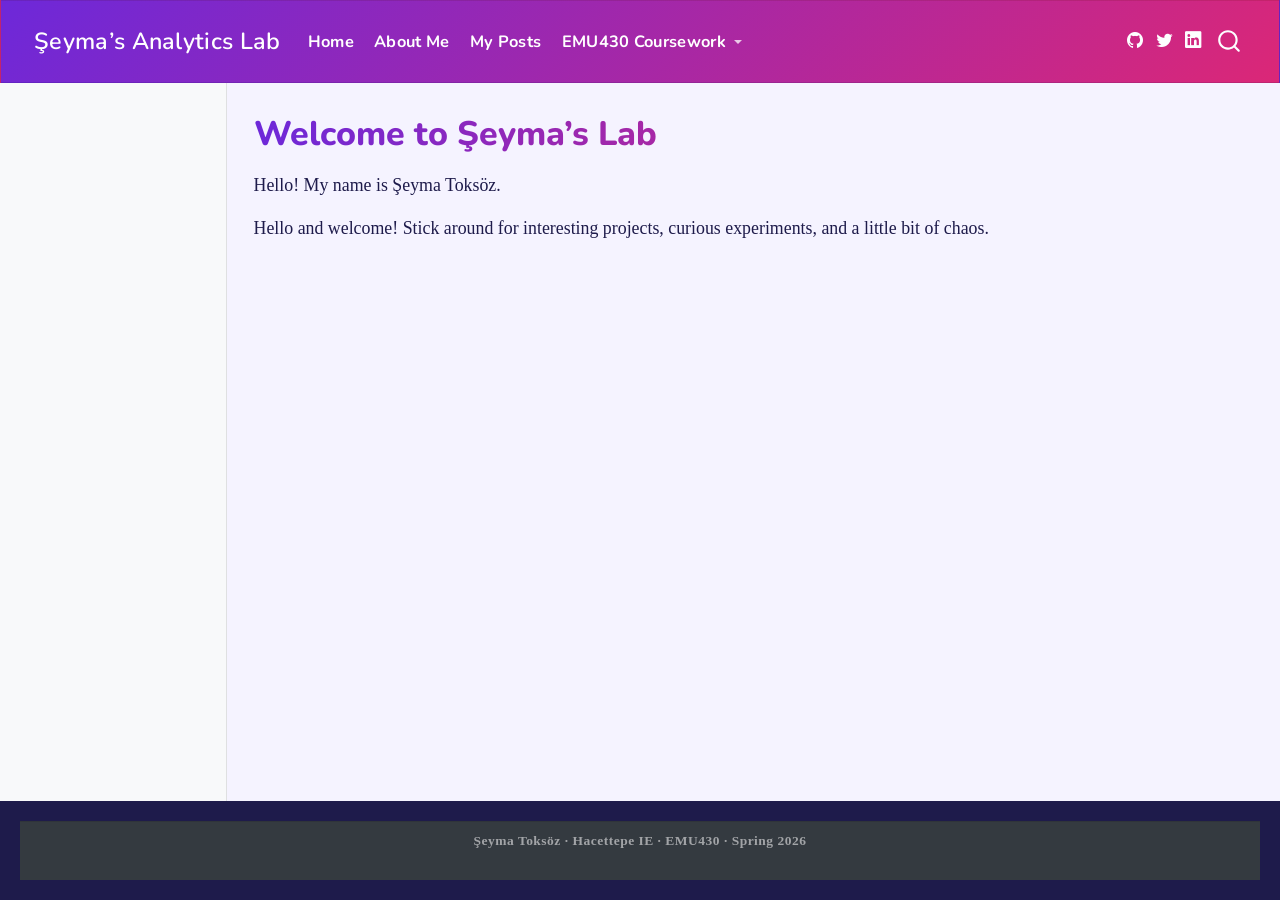
==== commit 4f0bf78a: "site5" ====
--- a/docs/index.html
+++ b/docs/index.html
@@ -40,7 +40,7 @@
 <link href="site_libs/quarto-html/quarto-syntax-highlighting-7b89279ff1a6dce999919e0e67d4d9ec.css" rel="stylesheet" id="quarto-text-highlighting-styles">
 <script src="site_libs/bootstrap/bootstrap.min.js"></script>
 <link href="site_libs/bootstrap/bootstrap-icons.css" rel="stylesheet">
-<link href="site_libs/bootstrap/bootstrap-15fe8aa295835bde50ecd10efb13bdc3.min.css" rel="stylesheet" append-hash="true" id="quarto-bootstrap" data-mode="light">
+<link href="site_libs/bootstrap/bootstrap-bc4b90c97c8530ec9ae912324ac11c5a.min.css" rel="stylesheet" append-hash="true" id="quarto-bootstrap" data-mode="light">
 <script id="quarto-search-options" type="application/json">{
   "location": "navbar",
   "copy-button": false,
@@ -68,13 +68,12 @@
     "search-label": "Search"
   }
 }</script>
-<style>html{ scroll-behavior: smooth; }</style>
 
 
 <link rel="stylesheet" href="styles.css">
 </head>
 
-<body class="nav-fixed fullcontent quarto-light">
+<body class="docked nav-fixed quarto-light">
 
 <div id="quarto-search-results"></div>
   <header id="quarto-header" class="headroom fixed-top">
@@ -133,8 +132,13 @@
 <!-- content -->
 <div id="quarto-content" class="quarto-container page-columns page-rows-contents page-layout-article page-navbar">
 <!-- sidebar -->
+  <nav id="quarto-sidebar" class="sidebar collapse collapse-horizontal quarto-sidebar-collapse-item sidebar-navigation docked overflow-auto">
+    
+</nav>
+<div id="quarto-sidebar-glass" class="quarto-sidebar-collapse-item" data-bs-toggle="collapse" data-bs-target=".quarto-sidebar-collapse-item"></div>
 <!-- margin-sidebar -->
-    
+    <div id="quarto-margin-sidebar" class="sidebar margin-sidebar zindex-bottom">
+    </div>
 <!-- main -->
 <main class="content" id="quarto-document-content">
 
@@ -250,11 +254,6 @@
           if (link.dataset.originalHref !== undefined) {
             link.href = link.dataset.originalHref;
           }
-            // target, if specified
-            link.setAttribute("target", "_blank");
-            if (link.getAttribute("rel") === null) {
-              link.setAttribute("rel", "noopener");
-            }
         }
       }
     function tippyHover(el, contentFn, onTriggerFn, onUntriggerFn) {
@@ -586,5 +585,4 @@
 
 
 
-<script src="site_libs/quarto-html/zenscroll-min.js"></script>
 </body></html>
--- a/docs/styles.css
+++ b/docs/styles.css
@@ -28,8 +28,14 @@
   color: white !important;
 }
 
-.navbar .nav-link:hover {
-  color: #fde68a !important;
+/* Navbar */
+.navbar {
+  background: linear-gradient(135deg, #6D28D9, #DB2777) !important;
+  font-weight: 700;
+  letter-spacing: 0.3px;
+  padding-top: 1rem;
+  padding-bottom: 1rem;
+  min-height: 70px;
 }
 
 /* Başlıklar */
